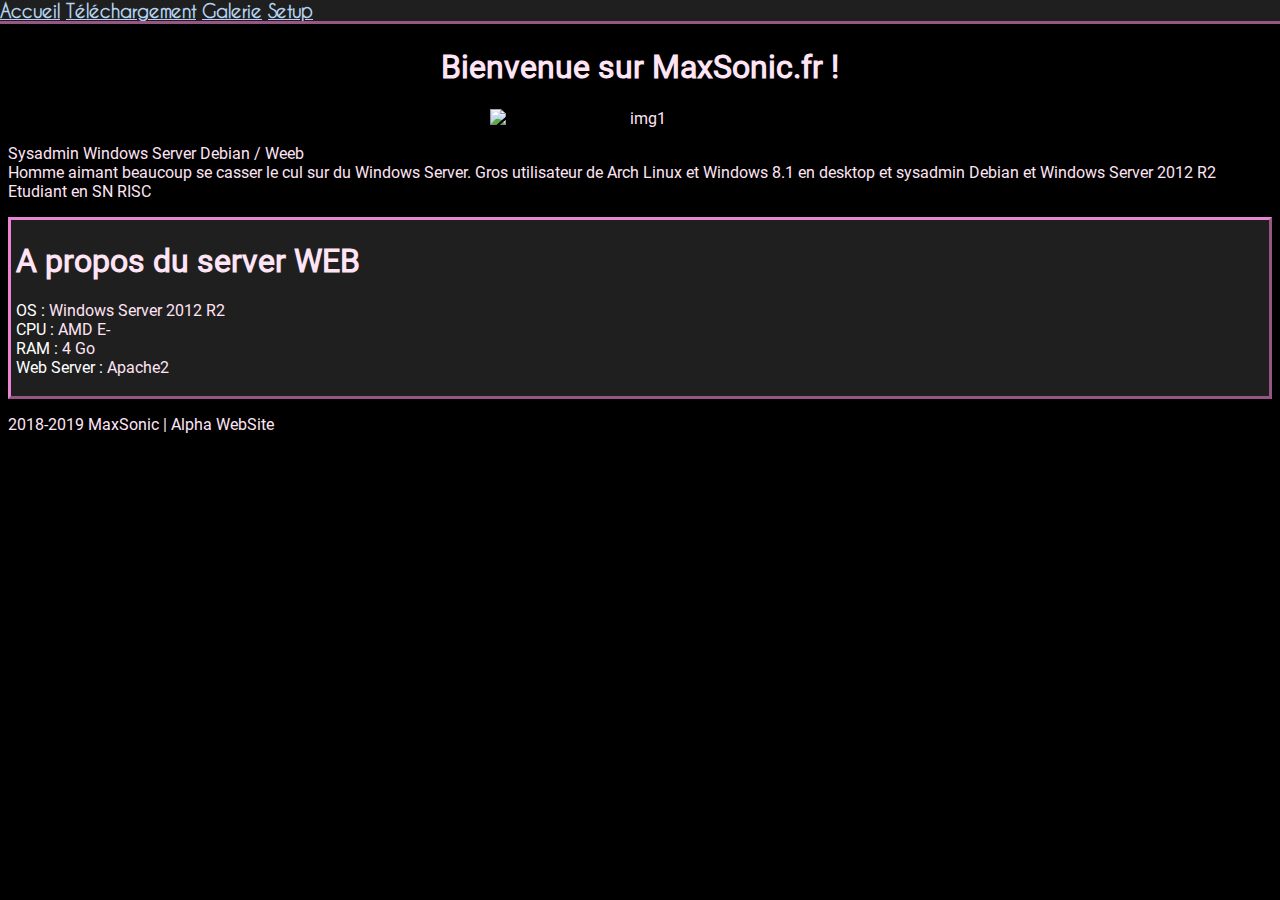
==== index.html @ 0ce61ff4 "base of website" ====
<!DOCTYPE html>
<html>
	
<head>
		<title>MaxSonic</title>
		<meta name="viewport" content="width=device-width, initial-scale=1"> <!-- mobiles phones... -->
		<meta charset="utf-8">
		<link rel="stylesheet" href="style.css">
		<link rel="shortcut icon" href="favicon.ico" type="image/x-icon">
		<link rel="icon" href="favicon.ico" type="image/x-icon">
	</head>
	<body>
        <br>
		<h1 class="center">
			Bienvenue sur MaxSonic.fr !
        </h1>
        <header>
            <div style="display:inline;">
                <b>
                <a href="/index.html">Accueil</a>
                <a href="/dl.html">Téléchargement</a>
                <a href="/photo.html">Galerie</a>
                <a href="setup.html">Setup</a>
                </b>
            </div>
         </header>
   		<center><img alt="img1" src="img1.png"></center> <!-- tavu chui tro old school -->
        <p>Sysadmin Windows Server Debian / Weeb <br>
        Homme aimant beaucoup se casser le cul sur du Windows Server. Gros utilisateur de Arch Linux et Windows 8.1 en desktop et sysadmin Debian et Windows Server 2012 R2 <br>
        Etudiant en SN RISC</i></p>
        <section>
            <h1>A propos du server WEB</h1>
            OS : <span class="spec">Windows Server 2012 R2</span> <br>
            CPU : <span class="spec">AMD E-</span> <br>
            RAM : <span class="spec">4 Go</span> <br>
            Web Server : <span class="spec">Apache2</span> <br>
            <br>
        </section>
        <p>2018-2019 MaxSonic | Alpha WebSite</p>
    </body>

</html>
---- style.css ----
@font-face {
 font-family: "Roboto";
 src: url("roboto.ttf") format("truetype");
}

@font-face {
    font-family: "caviar";
    src: url("CaviarDreams.ttf") format("truetype");
   }

.display-incline {
    display: inline;
}

h1, h2, h3, h4, h5, h6, p, blockquote {
	font-family: "Roboto";
	color: rgb(255, 228, 245);
}

.spec {
	font-family: "Roboto", Comic sans MS, Arial, sans-serif;
	color: rgb(255, 228, 245);
}

blockquote {
	text-align: left;
	display: inline-block;
	background-color: rgb(0, 0, 0);
}

header {
    overflow: hidden;
    position: fixed;
    top: 0;
    left: 0px;
    right: 0px;
    background-color: #1f1f1f;
    border-bottom-style: outset;
    border-color: rgb(235, 133, 209);
    margin: auto;
    width: auto;
    font-size: 18px;
    font-family: "caviar";
}

section {
    border-top-style: outset;
    border-left-style: outset;
    border-right-style: outset;
    border-bottom-style: outset;
    border-color: rgb(235, 133, 209);
    padding-left: 5px;
    padding-right: 5px;
    padding-top: 0;
    padding-bottom: 0;
    background-color: #1f1f1f;
    color: white;
}

.center {
    display: block;
    text-align: center;
    justify-content: center;
}

img {
    vertical-align: middle;
}

body {
    background-color: rgb(0, 0, 0);
    color: rgb(255, 228, 245);
    font-family: "Roboto";
}

/* unvisited link */
a:link {
    color: #b5d3f1;
}

/* visited link */
a:visited {
    color: #9cc7f3;
}

/* selected link */
a:active {
    color: #9cc7f3;
}
img
{
    max-width: 100%;
    min-width: 300px;
    height: auto;
}
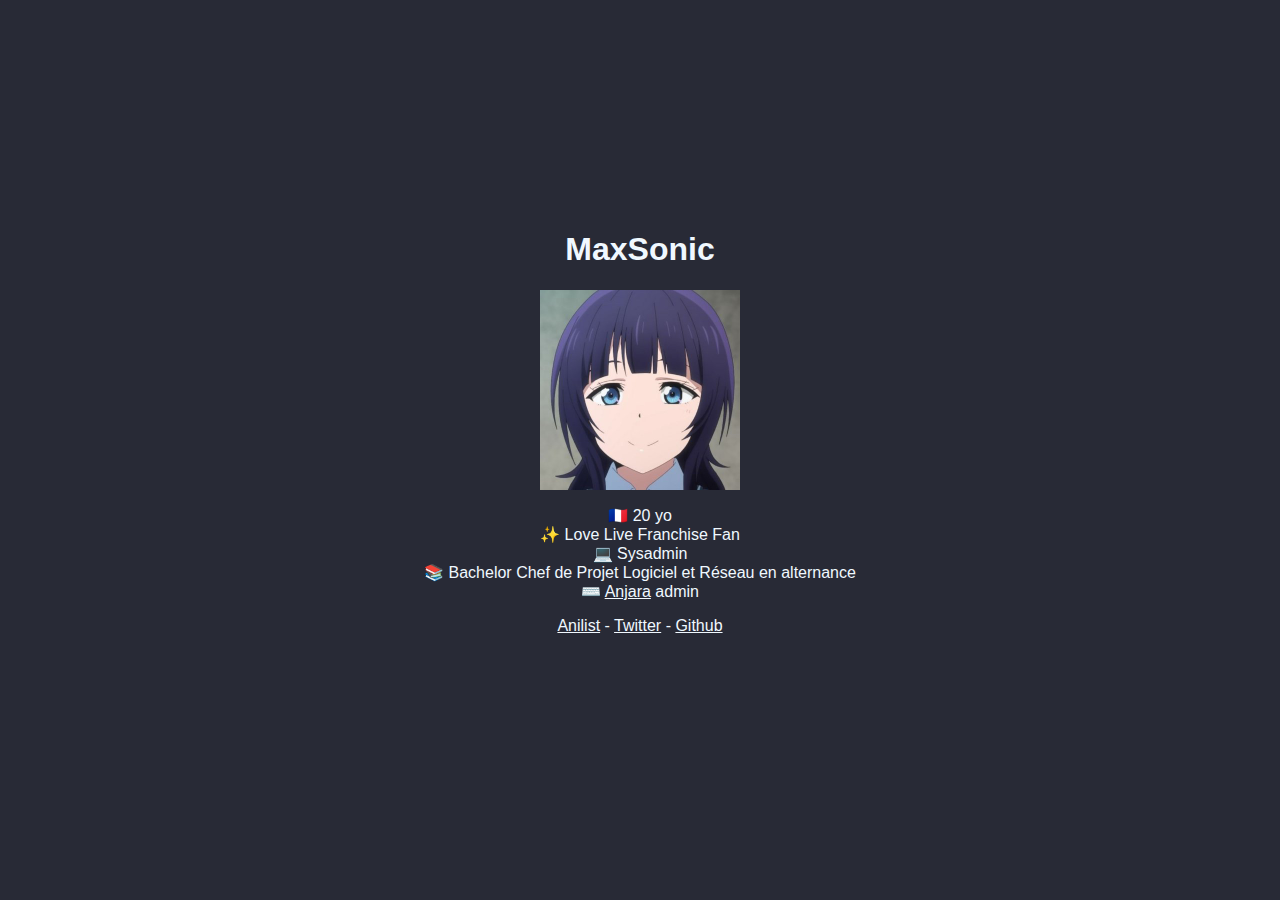
==== commit 888368bc: "just recreate all project" ====
--- a/index.html
+++ b/index.html
@@ -1,42 +1,35 @@
 <!DOCTYPE html>
 <html>
-	
-<head>
-		<title>MaxSonic</title>
+    <head>
+		<title>maxsonic.fr - Home</title>
 		<meta name="viewport" content="width=device-width, initial-scale=1"> <!-- mobiles phones... -->
 		<meta charset="utf-8">
-		<link rel="stylesheet" href="style.css">
+		<link rel="stylesheet" href="assets/style.css">
 		<link rel="shortcut icon" href="favicon.ico" type="image/x-icon">
 		<link rel="icon" href="favicon.ico" type="image/x-icon">
 	</head>
 	<body>
-        <br>
-		<h1 class="center">
-			Bienvenue sur MaxSonic.fr !
-        </h1>
-        <header>
-            <div style="display:inline;">
-                <b>
-                <a href="/index.html">Accueil</a>
-                <a href="/dl.html">Téléchargement</a>
-                <a href="/photo.html">Galerie</a>
-                <a href="setup.html">Setup</a>
-                </b>
+        <div class="full-center">
+            <div class="">
+                <h1 class="center">MaxSonic</h1>
+                <img style="display: block; margin-left: auto; margin-right: auto; " height="200" src="assets/pp.jpg">
+            
+                <p class="center">
+                    <span>🇫🇷 20 yo</span>
+                    <span>✨ Love Live Franchise Fan </span>
+                    <span>💻 Sysadmin</span>
+                    <span>📚 Bachelor Chef de Projet Logiciel et Réseau en alternance</span>
+                    <span>⌨️ <a href="anjara.eu">Anjara</a> admin</span>
+                </p>
+        
+                <div class="center">
+                    <a href="https://anilist.co/user/maxsonic">Anilist</a> - <a href="https://twitter.com/maxsonic">Twitter</a> - <a href="https://github.com/maxsonic">Github</a>
+                </div>
+
             </div>
-         </header>
-   		<center><img alt="img1" src="img1.png"></center> <!-- tavu chui tro old school -->
-        <p>Sysadmin Windows Server Debian / Weeb <br>
-        Homme aimant beaucoup se casser le cul sur du Windows Server. Gros utilisateur de Arch Linux et Windows 8.1 en desktop et sysadmin Debian et Windows Server 2012 R2 <br>
-        Etudiant en SN RISC</i></p>
-        <section>
-            <h1>A propos du server WEB</h1>
-            OS : <span class="spec">Windows Server 2012 R2</span> <br>
-            CPU : <span class="spec">AMD E-</span> <br>
-            RAM : <span class="spec">4 Go</span> <br>
-            Web Server : <span class="spec">Apache2</span> <br>
-            <br>
-        </section>
-        <p>2018-2019 MaxSonic | Alpha WebSite</p>
+           
+          </div>
+        
     </body>
 
 </html>
--- a/assets/style.css
+++ b/assets/style.css
@@ -0,0 +1,40 @@
+p span {
+    display: block;
+  }
+
+h1, h2, h3, h4, h5, h6, th, p, blockquote, a, div {
+    font-family: "Roboto", Comic sans MS, Arial, sans-serif;
+    color:aliceblue;
+
+}
+
+body {
+    background-color: #282a36;
+}
+
+.container{
+    display: grid;
+  }
+  .element{
+    justify-self: center;
+    align-self: center
+  }
+
+.full-center {
+    width: 30em;
+    height: 30em;
+
+    
+    position: absolute;
+    top:0;
+    bottom: 0;
+    left: 0;
+    right: 0;
+    
+    margin: auto;
+}
+
+.center {
+    text-align: center;
+    
+}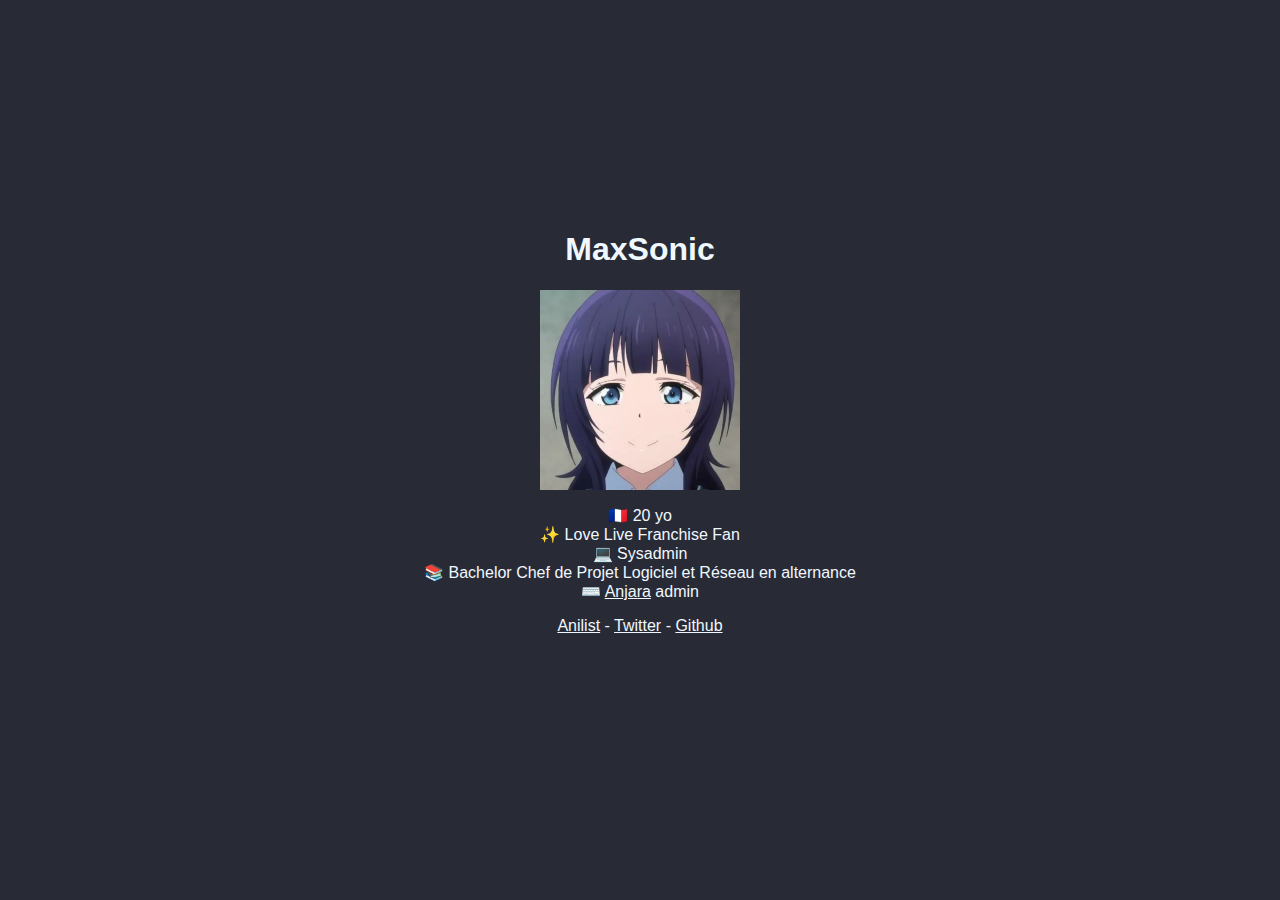
==== commit 384a07bc: "add webp version of my profile picture because its cool i guess" ====
--- a/index.html
+++ b/index.html
@@ -12,14 +12,14 @@
         <div class="full-center">
             <div class="">
                 <h1 class="center">MaxSonic</h1>
-                <img style="display: block; margin-left: auto; margin-right: auto; " height="200" src="assets/pp.jpg">
+                <img style="display: block; margin-left: auto; margin-right: auto; " height="200" src="assets/pp.webp">
             
                 <p class="center">
                     <span>🇫🇷 20 yo</span>
                     <span>✨ Love Live Franchise Fan </span>
                     <span>💻 Sysadmin</span>
                     <span>📚 Bachelor Chef de Projet Logiciel et Réseau en alternance</span>
-                    <span>⌨️ <a href="anjara.eu">Anjara</a> admin</span>
+                    <span>⌨️ <a href="https://anjara.eu">Anjara</a> admin</span>
                 </p>
         
                 <div class="center">
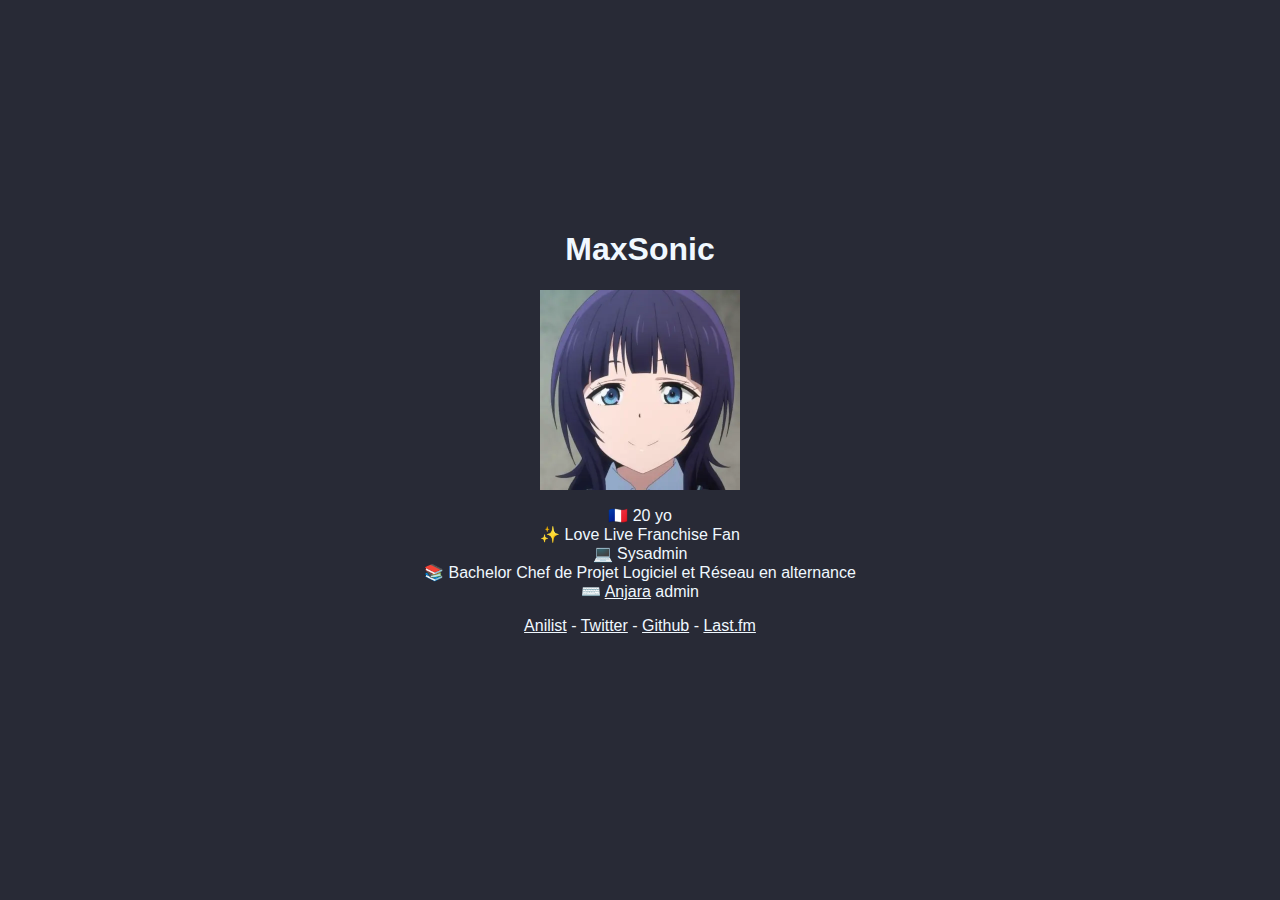
==== commit db6359e8: "add last.fm" ====
--- a/index.html
+++ b/index.html
@@ -23,7 +23,7 @@
                 </p>
         
                 <div class="center">
-                    <a href="https://anilist.co/user/maxsonic">Anilist</a> - <a href="https://twitter.com/maxsonic">Twitter</a> - <a href="https://github.com/maxsonic">Github</a>
+			<a href="https://anilist.co/user/maxsonic">Anilist</a> - <a href="https://twitter.com/maxsonic_">Twitter</a> - <a href="https://github.com/maxsonicdev">Github</a> - <a href="https://www.last.fm/user/maxsonic_">Last.fm</a>
                 </div>
 
             </div>
--- a/assets/style.css
+++ b/assets/style.css
@@ -3,7 +3,7 @@
   }
 
 h1, h2, h3, h4, h5, h6, th, p, blockquote, a, div {
-    font-family: "Roboto", Comic sans MS, Arial, sans-serif;
+    font-family: "Roboto", Arial, sans-serif;
     color:aliceblue;
 
 }
@@ -37,4 +37,4 @@
 .center {
     text-align: center;
     
-}+}
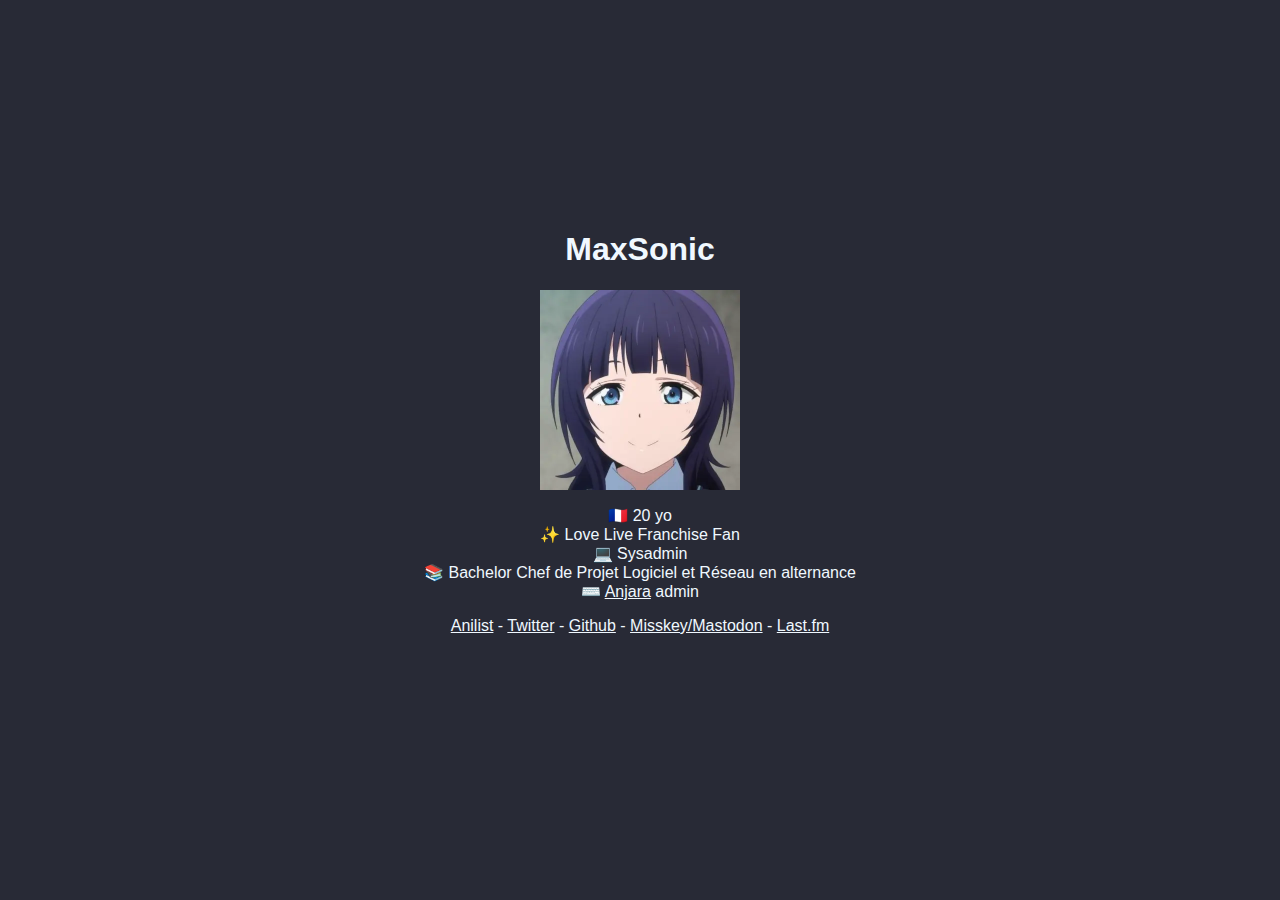
==== commit 0cad7dee: "index.html: add Misskey link" ====
--- a/index.html
+++ b/index.html
@@ -23,7 +23,7 @@
                 </p>
         
                 <div class="center">
-			<a href="https://anilist.co/user/maxsonic">Anilist</a> - <a href="https://twitter.com/maxsonic_">Twitter</a> - <a href="https://github.com/maxsonicdev">Github</a> - <a href="https://www.last.fm/user/maxsonic_">Last.fm</a>
+			<a href="https://anilist.co/user/maxsonic">Anilist</a> - <a href="https://twitter.com/maxsonic_">Twitter</a> - <a href="https://github.com/maxsonicdev">Github</a> - <a href="https://misskey.anjara.eu/@MaxSonic">Misskey/Mastodon</a> - <a href="https://www.last.fm/user/maxsonic_">Last.fm</a>
                 </div>
 
             </div>
